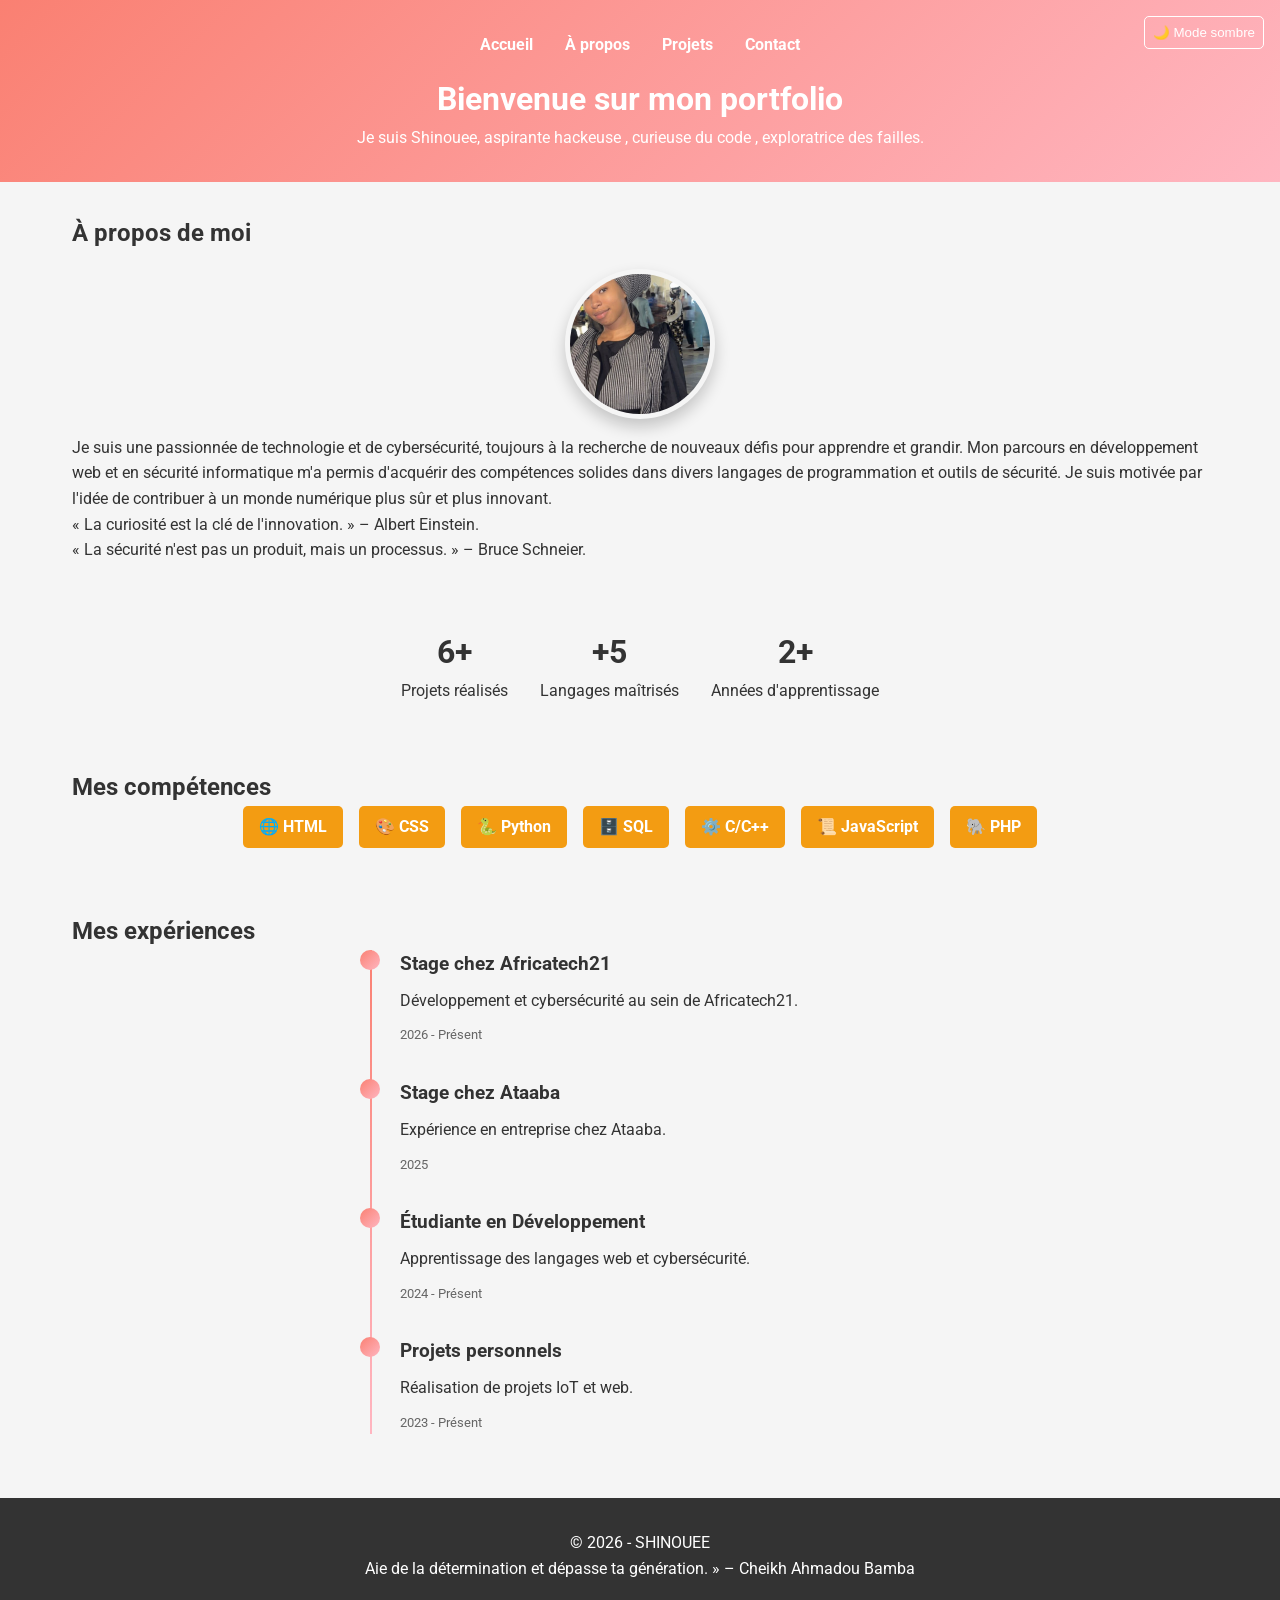
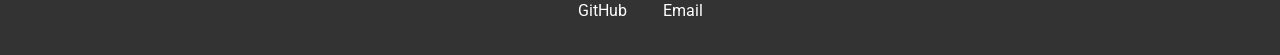
==== about.html @ e71af0e1 "Portfolio complet avec design responsive et mode sombre" ====
<!DOCTYPE html>
<html lang="en">
<head>
    <meta charset="UTF-8">
    <meta name="viewport" content="width=device-width, initial-scale=1.0">
    <title>À propos - Shinouee</title>
    <link rel="stylesheet" href="css1/style.css">
    <link href="https://fonts.googleapis.com/css2?family=Roboto:wght@400;700&display=swap" rel="stylesheet">
</head>
  <header>
        <button class="theme-toggle" onclick="document.body.classList.toggle('dark')">🌙 Mode sombre</button>
        <nav>
            <ul>
                <li><a href="index.html">Accueil</a></li>
                <li><a href="about.html">À propos</a></li>
                <li><a href="projets.html">Projets</a></li>
                <li><a href="contact.html">Contact</a></li>
            </ul>
        </nav>
        <h1>Bienvenue sur mon portfolio</h1>
        <p>Je suis Shinouee, aspirante hackeuse , curieuse du code , exploratrice des failles.</p>
    </header>
<body>
    
    <section class="intro">
        <h2>À propos de moi</h2>
        <img src="./profil.jpeg" alt="Shinouee" class="profile-photo">
        <p>Je suis une passionnée de technologie et de cybersécurité, toujours à la recherche de nouveaux défis pour apprendre et grandir. Mon parcours en développement web et en sécurité informatique m'a permis d'acquérir des compétences solides dans divers langages de programmation et outils de sécurité. Je suis motivée par l'idée de contribuer à un monde numérique plus sûr et plus innovant.</p>
        <p>« La curiosité est la clé de l'innovation. » – Albert Einstein.</p>
         <p>« La sécurité n'est pas un produit, mais un processus. » – Bruce Schneier.</p>
    </section>
        <div class="stats">
            <div class="stat">
                <h3>6+</h3>
                <p>Projets réalisés</p>
            </div>
            <div class="stat">
                <h3>+5</h3>
                <p>Langages maîtrisés</p>
            </div>
            <div class="stat">
                <h3>2+</h3>
                <p>Années d'apprentissage</p>
            </div>
        </div>
    </section>

    <section class="skills-section">
        <h2>Mes compétences</h2>
        <div class="skills">
            <span>🌐 HTML</span>
            <span>🎨 CSS</span>
            <span>🐍 Python</span>
            <span>🗄️ SQL</span>
            <span>⚙️ C/C++</span>
            <span>📜 JavaScript</span>
            <span>🐘 PHP</span>
        </div>
    </section>

    <section class="experiences">
        <h2>Mes expériences</h2>
        <div class="timeline">
            <div class="timeline-item">
                <h3>Stage chez Africatech21</h3>
                <p>Développement et cybersécurité au sein de Africatech21.</p>
                <span>2026 - Présent</span>
            </div>
            <div class="timeline-item">
                <h3>Stage chez Ataaba</h3>
                <p>Expérience en entreprise chez Ataaba.</p>
                <span>2025</span>
            </div>
            <div class="timeline-item">
                <h3>Étudiante en Développement</h3>
                <p>Apprentissage des langages web et cybersécurité.</p>
                <span>2024 - Présent</span>
            </div>
            <div class="timeline-item">
                <h3>Projets personnels</h3>
                <p>Réalisation de projets IoT et web.</p>
                <span>2023 - Présent</span>
            </div>
        </div>
    </section>

    <footer>
        <p>© 2026 - SHINOUEE</p>
         <p>Aie de la détermination et dépasse ta génération. » – Cheikh Ahmadou Bamba</p>
        <div class="social-links">
            <a href="https://github.com/Shinoue-debug/Mon-portfolio" target="_blank">GitHub</a>
            <a href="mailto:sowh07331@gmail.com">Email</a>
        </div>
    </footer>
---- css1/style.css ----
/* Reset de base */
* {
    margin: 0;
    padding: 0;
    box-sizing: border-box;
}

:root {
    --bg-color: #f5f5f5;
    --text-color: #333;
    --header-bg: linear-gradient(135deg, #fa8072, #ffb6c1);
    --card-bg: white;
    --footer-bg: #333;
}

body.dark {
    --bg-color: #111;
    --text-color: #f5f5f5;
    --header-bg: linear-gradient(135deg, #4a148c, #7b1fa2);
    --card-bg: #222;
    --footer-bg: #000;
}

body {
    font-family: 'Roboto', sans-serif;
    line-height: 1.6;
    background-color: var(--bg-color);
    color: var(--text-color);
    transition: background-color 0.3s, color 0.3s;
}

header {
    text-align: center;
    padding: 2rem;
    background: var(--header-bg);
    color: white;
}

nav ul {
    display: flex;
    justify-content: center;
    list-style: none;
    gap: 2rem;
    margin-bottom: 1rem;
}

nav a {
    color: white;
    text-decoration: none;
    font-weight: bold;
}

nav a:hover {
    text-decoration: underline;
}

section {
    padding: 2rem;
    max-width: 1200px;
    margin: auto;
}

.skills {
    display: flex;
    gap: 1rem;
    justify-content: center;
    flex-wrap: wrap;
}

.skills span {
    background-color: #f39c12;
    padding: 0.5rem 1rem;
    border-radius: 5px;
    color: white;
    font-weight: bold;
}

.projects {
    display: flex;
    gap: 1.5rem;
    flex-wrap: wrap;
    justify-content: center;
    max-width: 1200px;
    margin: auto;
    padding: 1rem;
}

.project-card {
    background-color: var(--card-bg);
    padding: 1rem;
    border-radius: 10px;
    width: 100%;
    max-width: 250px;
    box-shadow: 0 4px 6px rgba(0,0,0,0.1);
    text-align: center;
    margin-bottom: 2rem;
}

.project-card img {
    max-width: 100%;
    border-radius: 5px;
}

.project-card video {
    max-width: 100%;
    border-radius: 5px;
}

footer {
    text-align: center;
    padding: 2rem 1rem;
    background-color: var(--footer-bg);
    color: white;
}

/* Responsive */
@media(max-width:768px) {
    nav ul {
        flex-direction: column;
        gap: 1rem;
    }
    
    .projects {
        flex-direction: column;
        align-items: center;
    }

    .stats {
        flex-direction: column;
        gap: 1rem;
    }

    .timeline {
        margin-left: 20px;
    }

    .timeline-item {
        margin-left: 40px;
    }

    .search-bar input {
        width: 80%;
    }
}

/* Nouvelles sections */
.hero {
    text-align: center;
    padding: 4rem 2rem;
    background-color: var(--header-bg);
    color: black;
}

.profile-photo {
    width: 150px;
    height: 150px;
    border-radius: 50%;
    object-fit: cover;
    margin: 1rem auto;
    display: block;
    border: 5px solid transparent;
    background: linear-gradient(135deg, var(--header-bg), #ffb6c1) border-box;
    box-shadow: 0 8px 16px rgba(0,0,0,0.2);
}

.stats {
    display: flex;
    justify-content: center;
    gap: 2rem;
    margin: 2rem 0;
}

.stat {
    text-align: center;
}

.stat h3 {
    font-size: 2rem;
    color: var(--header-bg);
}

.contact form {
    max-width: 600px;
    margin: auto;
    display: flex;
    flex-direction: column;
    gap: 1rem;
}

.contact label {
    font-weight: bold;
}

.contact input, .contact textarea {
    padding: 0.5rem;
    border: 1px solid #ccc;
    border-radius: 5px;
}

.contact button {
    padding: 0.5rem;
    background-color: var(--header-bg);
    color: white;
    border: none;
    border-radius: 5px;
    cursor: pointer;
}

.social-links {
    margin-top: 1rem;
}

.social-links a {
    margin: 0 1rem;
    color: white;
    text-decoration: none;
}

.social-links a:hover {
    text-decoration: underline;
}

/* Toggle dark mode */
.theme-toggle {
    position: fixed;
    top: 1rem;
    right: 1rem;
    background: none;
    border: 1px solid white;
    color: white;
    padding: 0.5rem;
    border-radius: 5px;
    cursor: pointer;
}

.theme-toggle:hover {
    background-color: rgba(255,255,255,0.1);
}

/* Timeline */
.timeline {
    position: relative;
    max-width: 600px;
    margin: auto;
}

.timeline::before {
    content: '';
    position: absolute;
    left: 30px;
    width: 2px;
    height: 100%;
    background: var(--header-bg);
}

.timeline-item {
    margin-left: 60px;
    margin-bottom: 2rem;
    position: relative;
}

.timeline-item::before {
    content: '';
    position: absolute;
    left: -40px;
    top: 0;
    width: 20px;
    height: 20px;
    background: var(--header-bg);
    border-radius: 50%;
}

.timeline-item h3 {
    margin: 0;
}

.timeline-item p {
    margin: 0.5rem 0;
}

.timeline-item span {
    font-size: 0.8rem;
    color: #666;
}

/* Search bar */
.search-bar {
    margin: 1rem 0;
    text-align: center;
}

.search-bar input {
    padding: 0.5rem;
    width: 300px;
    border: 1px solid #ccc;
    border-radius: 5px;
}
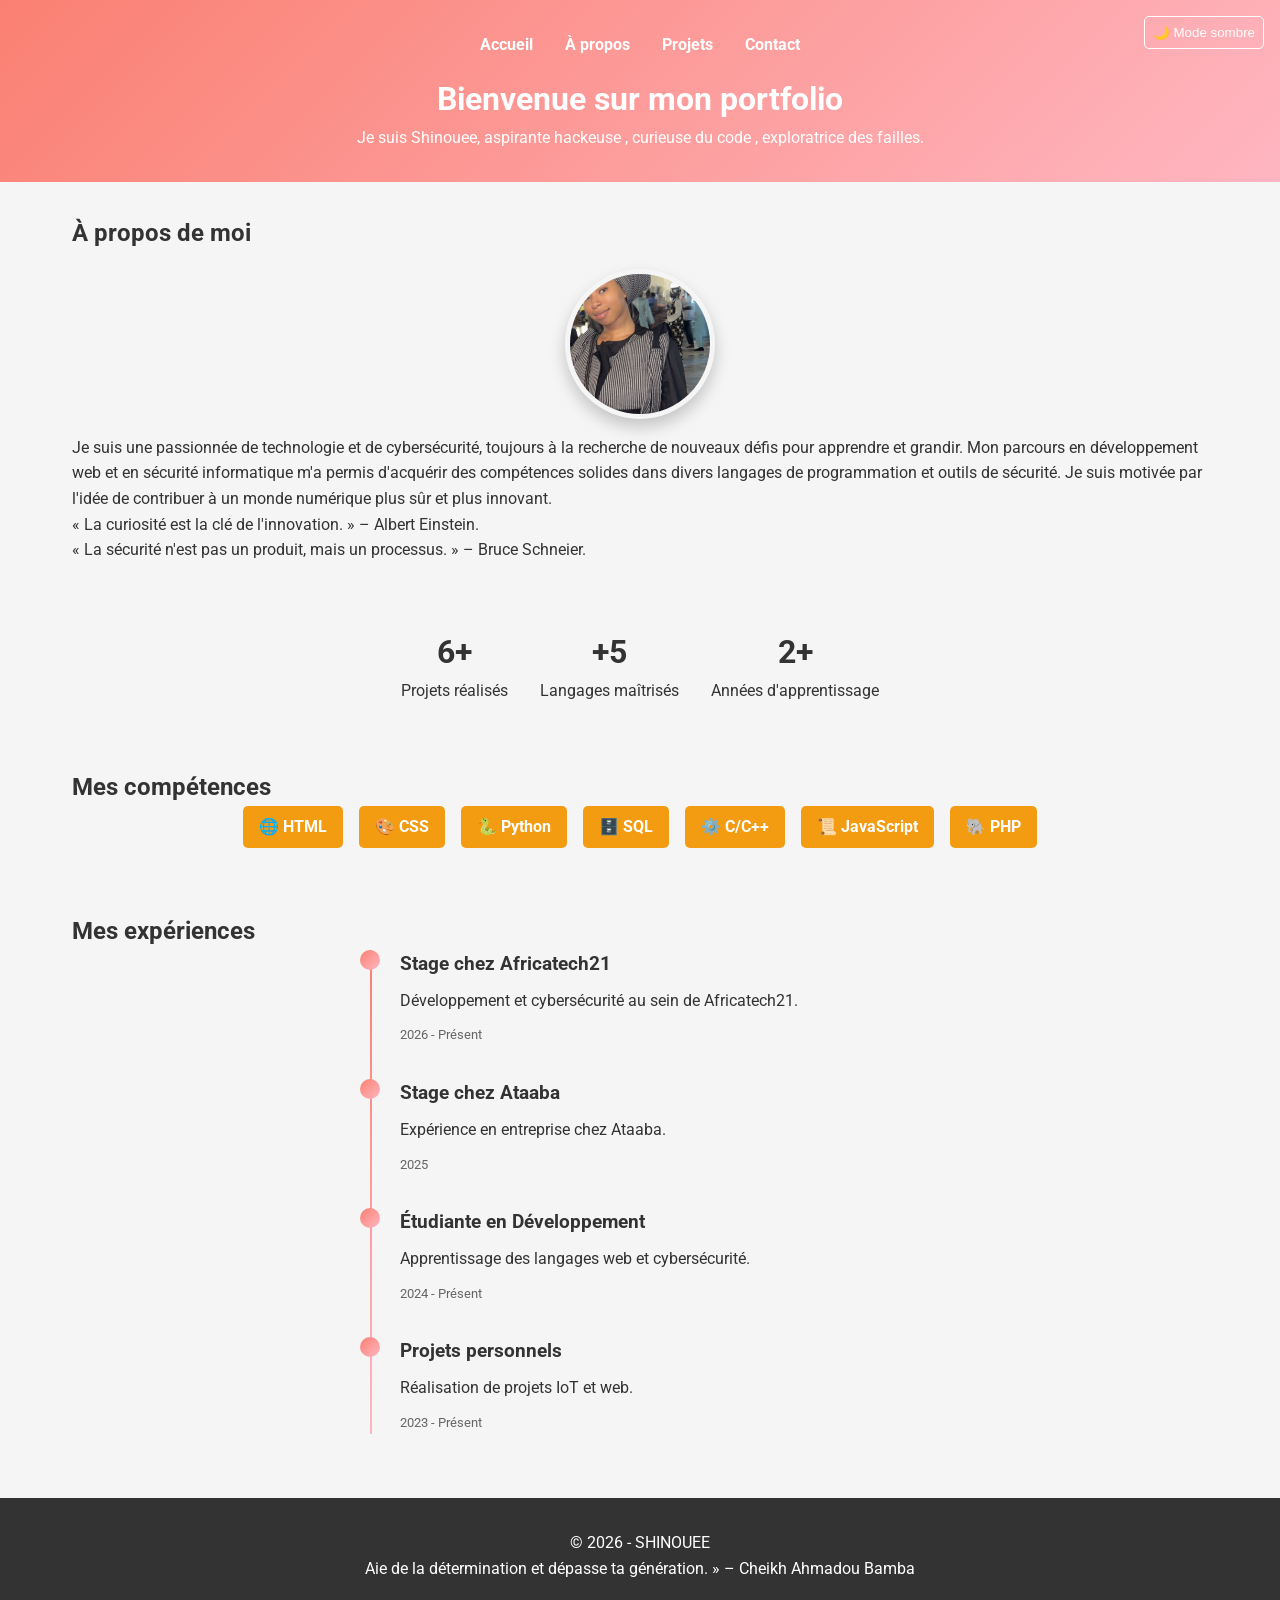
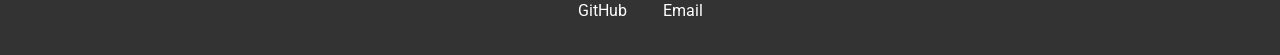
==== commit 1e3c3a00: "Fix footer GitHub URL pour GitHub Pages" ====
--- a/about.html
+++ b/about.html
@@ -88,7 +88,7 @@
         <p>© 2026 - SHINOUEE</p>
          <p>Aie de la détermination et dépasse ta génération. » – Cheikh Ahmadou Bamba</p>
         <div class="social-links">
-            <a href="https://github.com/Shinoue-debug/Mon-portfolio" target="_blank">GitHub</a>
+            <a href="https://github.com/Shinoue-debug/Portfolio-Shinoue.git" target="_blank">GitHub</a>
             <a href="mailto:sowh07331@gmail.com">Email</a>
         </div>
     </footer>
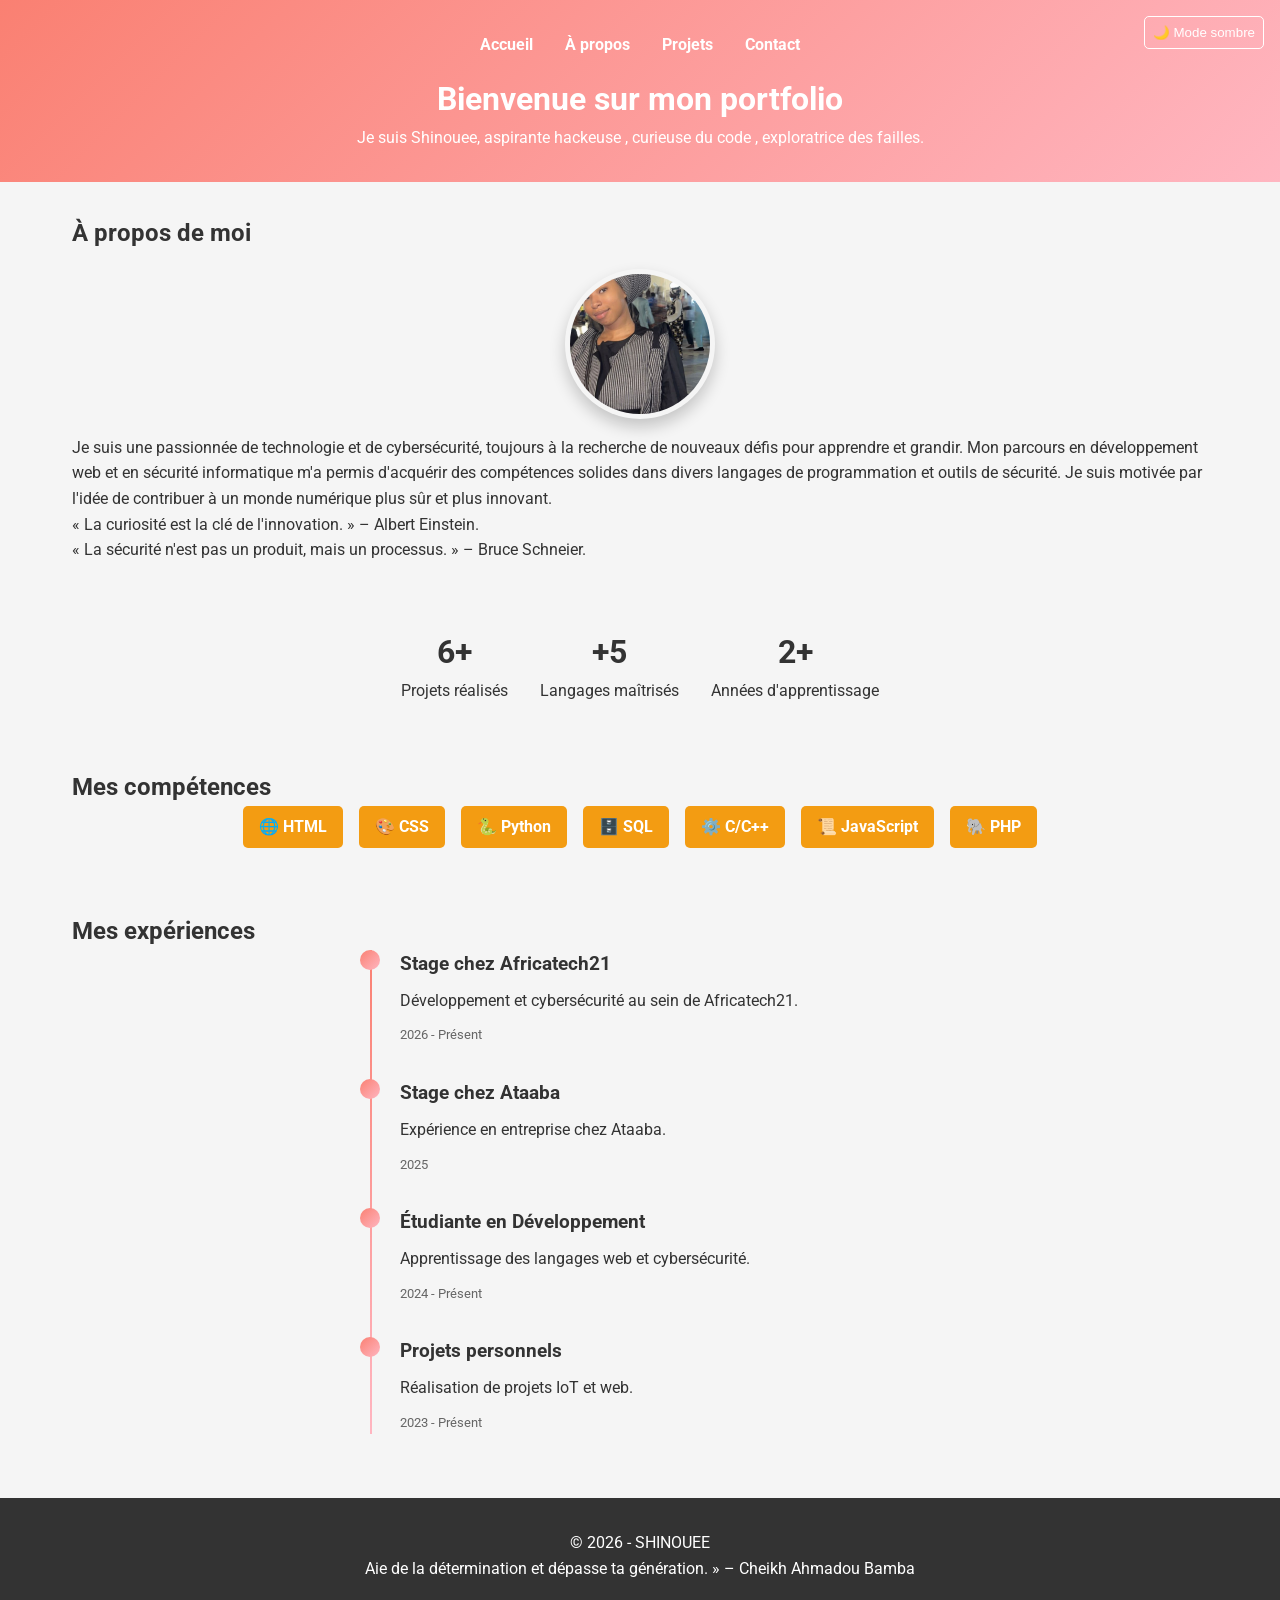
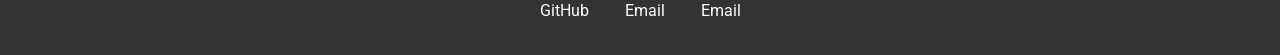
==== commit e9721f81: "Point de contrôle depuis VS Code pour la session de l’agent cloud" ====
--- a/about.html
+++ b/about.html
@@ -88,7 +88,8 @@
         <p>© 2026 - SHINOUEE</p>
          <p>Aie de la détermination et dépasse ta génération. » – Cheikh Ahmadou Bamba</p>
         <div class="social-links">
-            <a href="https://github.com/Shinoue-debug/Portfolio-Shinoue.git" target="_blank">GitHub</a>
-            <a href="mailto:sowh07331@gmail.com">Email</a>
+           <a href="https://github.com/Shinoue-debug" target="_blank" rel="noopener noreferrer">GitHub</a>  <a href="mailto:sowh07331@gmail.com">Email</a>
+              <a href="mailto:sowh07331@gmail.com">Email</a>
+     
         </div>
     </footer>
